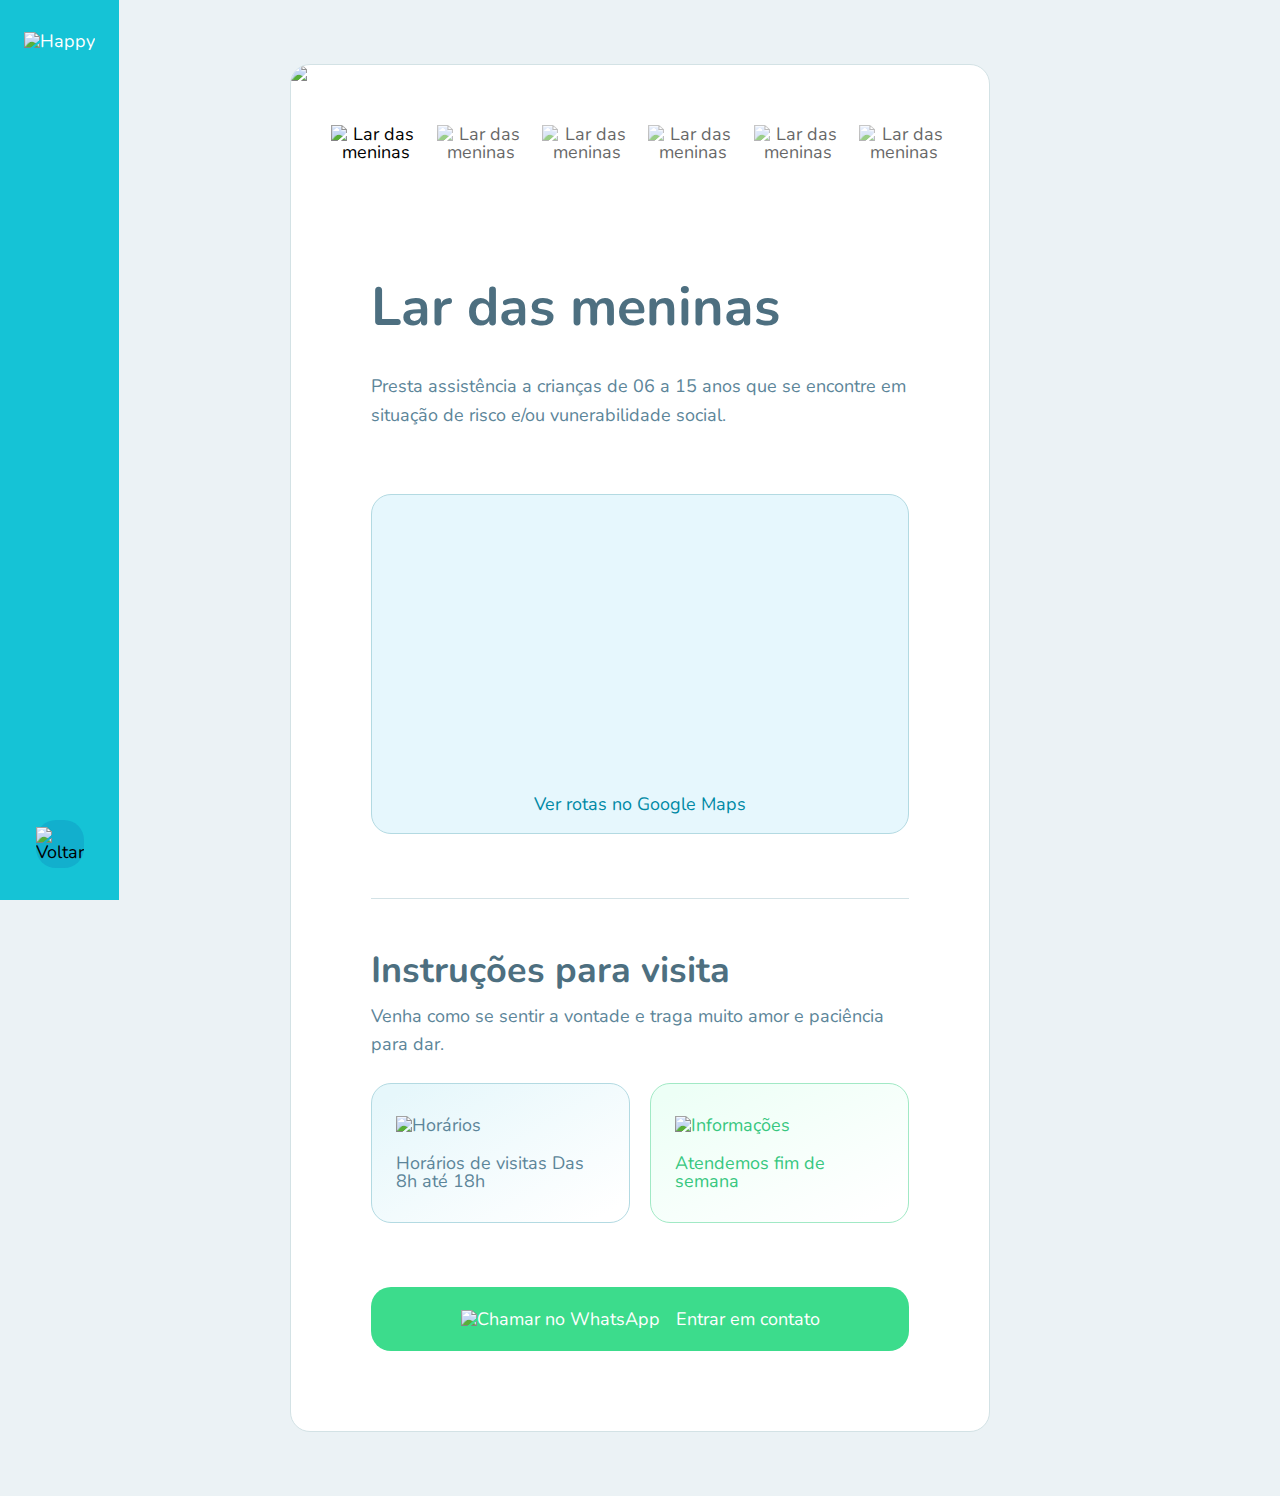
==== orphanage.html @ 4d88103b "Dia 2 page map e page single" ====
<!DOCTYPE html>
<html lang="pt-BR">
    <head>
        <meta charset="UTF-8">
        <meta name="viewport" content="width=device-width, initial-scale=1.0, maximum-scale=1.0">
        <link rel="shortcut icon" href="./public/img/logo-icon.png" type="image/x-icon">
        <link rel="stylesheet" href="https://unpkg.com/leaflet@1.7.1/dist/leaflet.css"
        integrity="sha512-xodZBNTC5n17Xt2atTPuE1HxjVMSvLVW9ocqUKLsCC5CXdbqCmblAshOMAS6/keqq/sMZMZ19scR4PsZChSR7A=="
        crossorigin=""/>
        <link rel="stylesheet" href="./public/css/style.min.css">
        <link rel="stylesheet" href="./public/css/page-orphanage.min.css">
        <link rel="stylesheet" href="./public/css/animations.min.css">
        <script src="https://unpkg.com/leaflet@1.7.1/dist/leaflet.js"
        integrity="sha512-XQoYMqMTK8LvdxXYG3nZ448hOEQiglfqkJs1NOQV44cWnUrBc8PkAOcXy20w0vlaXaVUearIOBhiXZ5V3ynxwA=="
        crossorigin=""></script>
        <title>Lar das meninas | Happy</title>
    </head>
    <body>
        
        <div id="page-orphanage">
            <aside class="animate-right sidebar">
                <img src="./public/img/map-marker.svg" alt="Happy">

                <footer>
                    <button onclick="history.back()">
                        <img src="./public/img/arrow-back.svg" alt="Voltar">
                    </button>
                </footer>
            </aside>

            <main class="animate-apper width-sidebar">
                <div class="orphanage-details">
                    <img src="./public/img/home.jpg" alt="Lar das meninas">

                    <div class="images">
                        <button onclick="selectImage(event)" class="active" type="button">
                            <img src="https://source.unsplash.com/random?id=1" alt="Lar das meninas">
                        </button>

                        <button onclick="selectImage(event)" type="button">
                            <img src="https://source.unsplash.com/random?id=2" alt="Lar das meninas">
                        </button>

                        <button onclick="selectImage(event)" type="button">
                            <img src="https://source.unsplash.com/random?id=3" alt="Lar das meninas">
                        </button>

                        <button onclick="selectImage(event)" type="button">
                            <img src="https://source.unsplash.com/random?id=4" alt="Lar das meninas">
                        </button>

                        <button onclick="selectImage(event)" type="button">
                            <img src="https://source.unsplash.com/random?id=5" alt="Lar das meninas">
                        </button>

                        <button onclick="selectImage(event)" type="button">
                            <img src="https://source.unsplash.com/random?id=6" alt="Lar das meninas">
                        </button>
                    </div> <!-- Images -->

                    <div class="orphanage-details-content">
                        <h1>Lar das meninas</h1>

                        <p>Presta assistência a crianças de 06 a 15 anos que se encontre em situação de risco e/ou vunerabilidade social.</p>

                        <div class="map-container">
                            <div id="mapid"></div>
                            <footer>
                                <a href="">Ver rotas no Google Maps</a>
                            </footer>
                        </div>
                        <hr>

                        <h2>Instruções para visita</h2>
                        <p>Venha como se sentir a vontade e traga muito amor e paciência para dar.</p>

                        <div class="open-details">
                            <div class="hour">
                                <img src="./public/img/clock.svg" alt="Horários">
                                Horários de visitas Das 8h até 18h
                            </div>
                            <div class="open-on-weekends">
                                <img src="./public/img/info.svg" alt="Informações">
                                Atendemos fim de semana
                            </div>
                        </div>

                        <button type="button" class="primary-button">
                            <img src="./public/img/whatsapp.svg" alt="Chamar no WhatsApp">
                            Entrar em contato
                        </button>
                    </div>
                </div>
            </main>

        </div> <!-- Page-orphanages-->

        <script src="./public/js/page-orphanage.js"></script>
    </body>
</html>
---- public/css/style.min.css ----
@import url(https://fonts.googleapis.com/css2?family=Nunito:wght@400;600;700;800&display=swap);*{margin:0;padding:0;box-sizing:border-box}:root{font-size:62.5%}body,html{height:100vh;color:#fff;background:#ebf2f5}body,button,input,textarea{font:400 1.8rem/1 Nunito,sans-serif}
---- public/css/page-orphanage.min.css ----
#page-orphanage{display:flex;min-height:100vh}aside.sidebar{position:fixed;height:100%;padding:32px 24px;background:#15c3d6;display:flex;flex-direction:column;justify-content:space-between;align-items:center}aside.sidebar button{width:48px;height:48px;border-radius:2rem;border:none;background:#12afcd;cursor:pointer;transition:background-color .2s;display:flex;align-items:center;justify-content:center}aside.sidebar button:hover{background:#17d6eb}main{flex:1}main .width-sidebar{padding-left:110px}.orphanage-details{width:70rem;margin:6.4rem auto;background:#fff;border:1px solid #d3e2e5;border-radius:2rem;overflow:hidden}.orphanage-details>img{width:100%;height:30rem;object-fit:cover}.orphanage-details .images{display:grid;grid-template-columns:repeat(6,1fr);column-gap:1.6rem;margin:16px 40px 0}.orphanage-details .images button{border:0;background:0 0;height:8.8rem;cursor:pointer;border-radius:2rem;overflow:hidden;opacity:.6;transition:opacity .2s}.orphanage-details .images button img{width:100%;height:8.8rem;object-fit:cover}.orphanage-details .images button.active,.orphanage-details .images button:hover{opacity:1}.orphanage-details-content{padding:8rem}.orphanage-details-content h1{color:#4d6f80;font-size:5.4rem;line-height:1.5;margin-bottom:.8rem}.orphanage-details-content h2{font-size:3.6rem;line-height:1.5rem;color:#4d6f80}.orphanage-details-content p{line-height:1.6;color:#5c8599;margin-top:2.4rem}.orphanage-details-content hr{width:100%;height:1px;border:0;background:#d3e2e6;margin:6.4rem 0}.map-container{margin-top:6.4rem;background:#e6f7fd;border:1px solid #b3dae2;border-radius:2rem}.map-container .leaflet-container{border-bottom:1px solid #dde3f0;border-radius:2rem}.map-container footer{padding:2rem 0;text-align:center}.map-container footer a{color:#0089a5;text-decoration:none}#mapid{width:100%;height:28rem}.open-details{margin-top:2.4rem;display:grid;grid-template-columns:1fr 1fr;column-gap:2rem}.open-details img{display:block;margin-bottom:2rem}.open-details div{padding:3.2rem 2.4rem}.open-details .hour{background:linear-gradient(149.97deg,#e6f7fb 8.13%,#fff 92.67%);border:1px solid #b3dae2;border-radius:20px;color:#5c8599}.open-details .open-on-weekends{background:linear-gradient(154.16deg,#edfff6 7.85%,#fff 91.03%);border:1px solid #a1e9c5;border-radius:20px;color:#37c77f}.primary-button{margin-top:6.4rem;width:100%;height:6.4rem;cursor:pointer;border:0;border-radius:2rem;color:#fff;background:#3cdc8c;display:flex;align-items:center;justify-content:center;transition:background-color .2s}.primary-button img{margin-right:1.6rem}.primary-button:hover{background:#36cf82}
---- public/css/animations.min.css ----
@keyframes up{from{opacity:0;transform:translateY(16px)}to{opacity:1;transform:translateY(0)}}@keyframes right{from{transform:translateX(-100%)}to{transform:translateX(0)}}@keyframes apper{from{opacity:0}to{opacity:1}}.animate-up{animation-name:up;animation-duration:.3s;animation-fill-mode:backwards}.animate-right{animation-name:right;animation-duration:.3s}.animate-apper{animation-name:apper;animation-duration:.3s;animation-fill-mode:backwards}
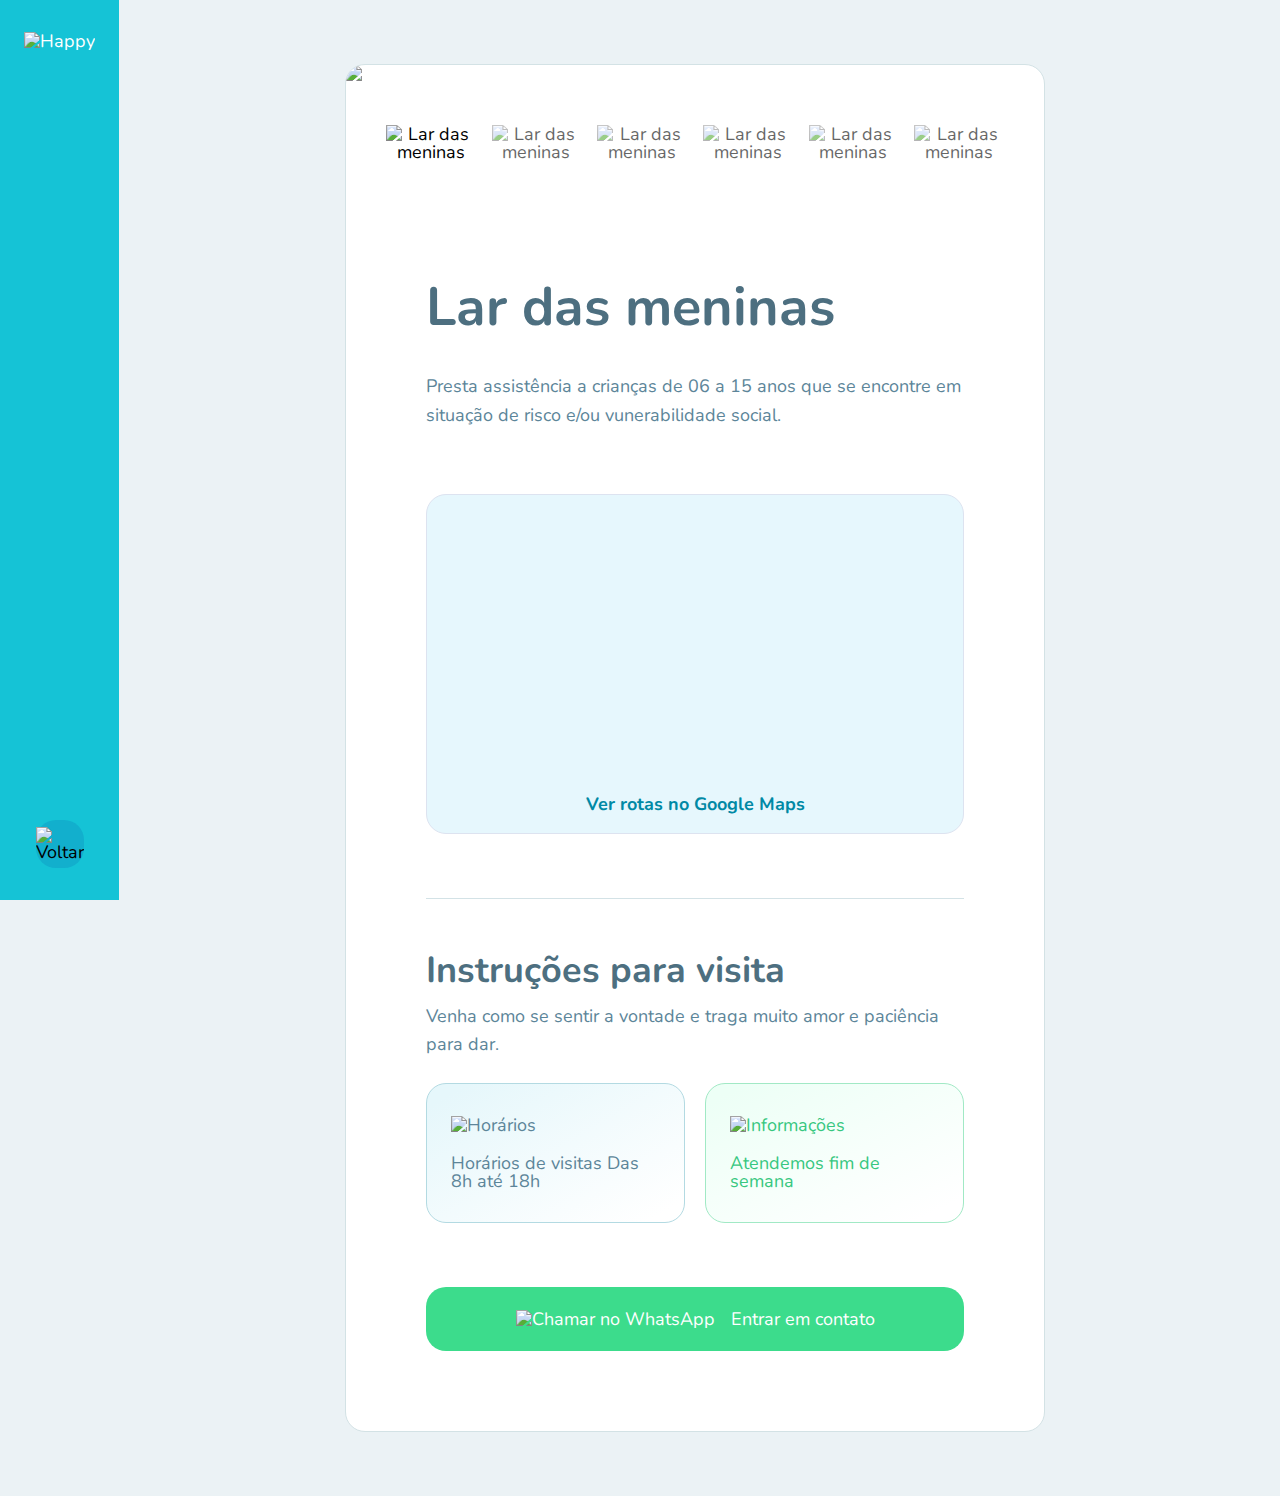
==== commit 08c11f3b: "Dia 3 NLW Página de cadastro do orfanato" ====
--- a/orphanage.html
+++ b/orphanage.html
@@ -9,6 +9,9 @@
         crossorigin=""/>
         <link rel="stylesheet" href="./public/css/style.min.css">
         <link rel="stylesheet" href="./public/css/page-orphanage.min.css">
+        <link rel="stylesheet" href="./public/css/map.min.css">
+        <link rel="stylesheet" href="./public/css/sidebar.min.css">
+        <link rel="stylesheet" href="./public/css/buttons.min.css">
         <link rel="stylesheet" href="./public/css/animations.min.css">
         <script src="https://unpkg.com/leaflet@1.7.1/dist/leaflet.js"
         integrity="sha512-XQoYMqMTK8LvdxXYG3nZ448hOEQiglfqkJs1NOQV44cWnUrBc8PkAOcXy20w0vlaXaVUearIOBhiXZ5V3ynxwA=="
--- a/public/css/page-orphanage.min.css
+++ b/public/css/page-orphanage.min.css
@@ -1 +1 @@
-#page-orphanage{display:flex;min-height:100vh}aside.sidebar{position:fixed;height:100%;padding:32px 24px;background:#15c3d6;display:flex;flex-direction:column;justify-content:space-between;align-items:center}aside.sidebar button{width:48px;height:48px;border-radius:2rem;border:none;background:#12afcd;cursor:pointer;transition:background-color .2s;display:flex;align-items:center;justify-content:center}aside.sidebar button:hover{background:#17d6eb}main{flex:1}main .width-sidebar{padding-left:110px}.orphanage-details{width:70rem;margin:6.4rem auto;background:#fff;border:1px solid #d3e2e5;border-radius:2rem;overflow:hidden}.orphanage-details>img{width:100%;height:30rem;object-fit:cover}.orphanage-details .images{display:grid;grid-template-columns:repeat(6,1fr);column-gap:1.6rem;margin:16px 40px 0}.orphanage-details .images button{border:0;background:0 0;height:8.8rem;cursor:pointer;border-radius:2rem;overflow:hidden;opacity:.6;transition:opacity .2s}.orphanage-details .images button img{width:100%;height:8.8rem;object-fit:cover}.orphanage-details .images button.active,.orphanage-details .images button:hover{opacity:1}.orphanage-details-content{padding:8rem}.orphanage-details-content h1{color:#4d6f80;font-size:5.4rem;line-height:1.5;margin-bottom:.8rem}.orphanage-details-content h2{font-size:3.6rem;line-height:1.5rem;color:#4d6f80}.orphanage-details-content p{line-height:1.6;color:#5c8599;margin-top:2.4rem}.orphanage-details-content hr{width:100%;height:1px;border:0;background:#d3e2e6;margin:6.4rem 0}.map-container{margin-top:6.4rem;background:#e6f7fd;border:1px solid #b3dae2;border-radius:2rem}.map-container .leaflet-container{border-bottom:1px solid #dde3f0;border-radius:2rem}.map-container footer{padding:2rem 0;text-align:center}.map-container footer a{color:#0089a5;text-decoration:none}#mapid{width:100%;height:28rem}.open-details{margin-top:2.4rem;display:grid;grid-template-columns:1fr 1fr;column-gap:2rem}.open-details img{display:block;margin-bottom:2rem}.open-details div{padding:3.2rem 2.4rem}.open-details .hour{background:linear-gradient(149.97deg,#e6f7fb 8.13%,#fff 92.67%);border:1px solid #b3dae2;border-radius:20px;color:#5c8599}.open-details .open-on-weekends{background:linear-gradient(154.16deg,#edfff6 7.85%,#fff 91.03%);border:1px solid #a1e9c5;border-radius:20px;color:#37c77f}.primary-button{margin-top:6.4rem;width:100%;height:6.4rem;cursor:pointer;border:0;border-radius:2rem;color:#fff;background:#3cdc8c;display:flex;align-items:center;justify-content:center;transition:background-color .2s}.primary-button img{margin-right:1.6rem}.primary-button:hover{background:#36cf82}+#page-orphanage{display:flex;min-height:100vh}.orphanage-details{width:70rem;margin:6.4rem auto;background:#fff;border:1px solid #d3e2e5;border-radius:2rem;overflow:hidden}.orphanage-details>img{width:100%;height:30rem;object-fit:cover}.orphanage-details .images{display:grid;grid-template-columns:repeat(6,1fr);column-gap:1.6rem;margin:16px 40px 0}.orphanage-details .images button{border:0;background:0 0;height:8.8rem;cursor:pointer;border-radius:2rem;overflow:hidden;opacity:.6;transition:opacity .2s}.orphanage-details .images button img{width:100%;height:8.8rem;object-fit:cover}.orphanage-details .images button.active,.orphanage-details .images button:hover{opacity:1}.orphanage-details-content{padding:8rem}.orphanage-details-content h1{color:#4d6f80;font-size:5.4rem;line-height:1.5;margin-bottom:.8rem}.orphanage-details-content h2{font-size:3.6rem;line-height:1.5rem;color:#4d6f80}.orphanage-details-content p{line-height:1.6;color:#5c8599;margin-top:2.4rem}.orphanage-details-content hr{width:100%;height:1px;border:0;background:#d3e2e6;margin:6.4rem 0}.open-details{margin-top:2.4rem;display:grid;grid-template-columns:1fr 1fr;column-gap:2rem}.open-details img{display:block;margin-bottom:2rem}.open-details div{padding:3.2rem 2.4rem}.open-details .hour{background:linear-gradient(149.97deg,#e6f7fb 8.13%,#fff 92.67%);border:1px solid #b3dae2;border-radius:20px;color:#5c8599}.open-details .open-on-weekends{background:linear-gradient(154.16deg,#edfff6 7.85%,#fff 91.03%);border:1px solid #a1e9c5;border-radius:20px;color:#37c77f}--- a/public/css/map.min.css
+++ b/public/css/map.min.css
@@ -0,0 +1 @@
+.map-container{margin-top:6.4rem;background:#e6f7fd;border:1px solid #dde3f0;border-radius:2rem}.map-container .leaflet-container{border-bottom:1px solid #dde3f0;border-radius:2rem}.map-container footer{padding:2rem 0;text-align:center}.map-container footer a{color:#0089a5;text-decoration:none;font-weight:700}#mapid{width:100%;height:28rem}--- a/public/css/sidebar.min.css
+++ b/public/css/sidebar.min.css
@@ -0,0 +1 @@
+aside.sidebar{position:fixed;height:100%;padding:32px 24px;background:#15c3d6;display:flex;flex-direction:column;justify-content:space-between;align-items:center}aside.sidebar button{width:48px;height:48px;border-radius:2rem;border:none;background:#12afcd;cursor:pointer;transition:background-color .2s;display:flex;align-items:center;justify-content:center}aside.sidebar button:hover{background:#17d6eb}main{flex:1}main.width-sidebar{padding-left:110px}--- a/public/css/buttons.min.css
+++ b/public/css/buttons.min.css
@@ -0,0 +1 @@
+.primary-button{margin-top:6.4rem;width:100%;height:6.4rem;cursor:pointer;border:0;border-radius:2rem;color:#fff;background:#3cdc8c;display:flex;align-items:center;justify-content:center;transition:background-color .2s}.primary-button img{margin-right:1.6rem}.primary-button:hover{background:#36cf82}.button-select{display:grid;grid-template-columns:1fr 1fr}.button-select button{height:6.4rem;color:#f5f8fa;border:1px solid #d3e2e5;color:#5c8599;cursor:pointer}.button-select button:first-child{border-radius:2rem 0 0 2rem}.button-select button:last-child{border-radius:0 2rem 2rem 0}.button-select button.active{background:#edfff6;border:1px solid #a1e9c5;color:#37c77f}